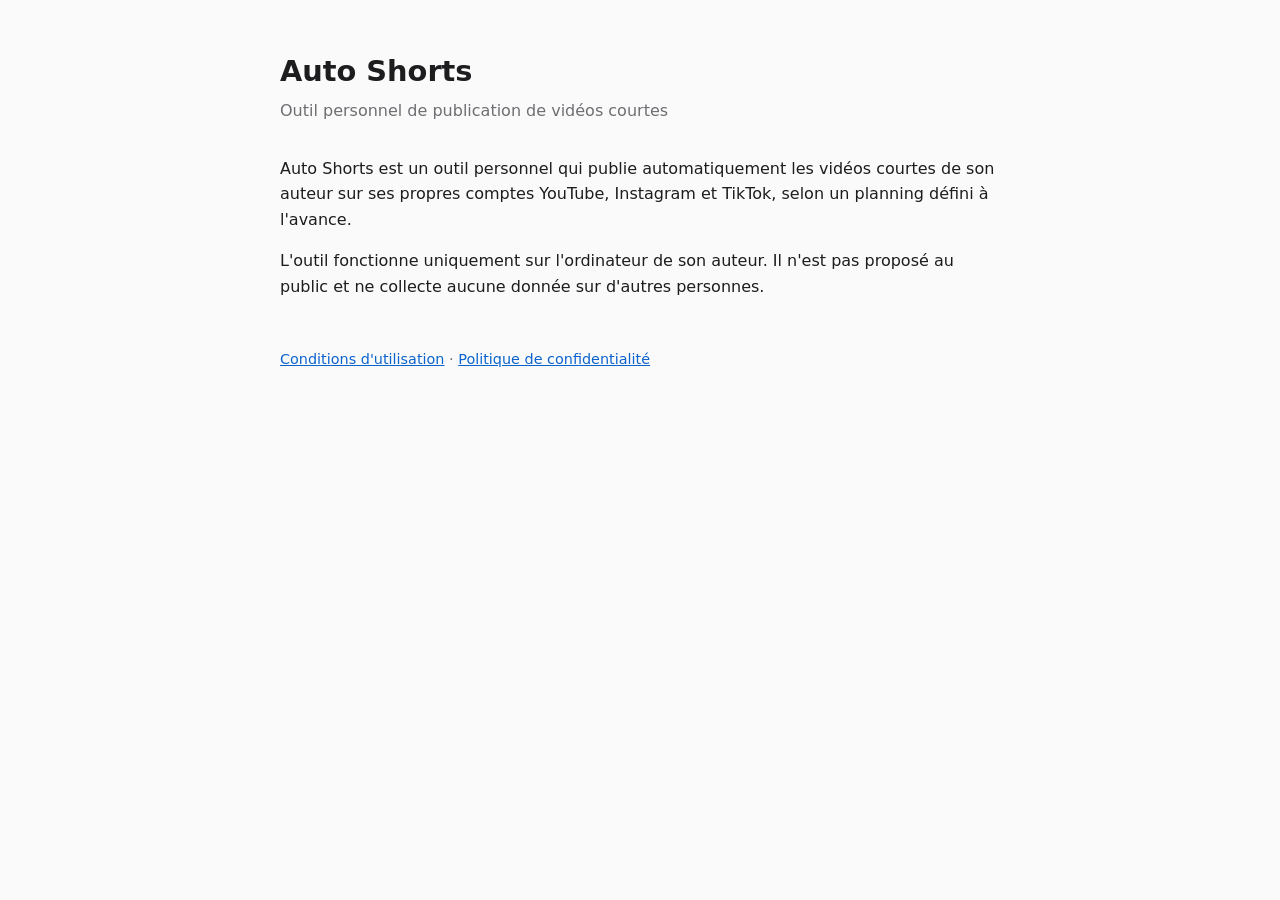
==== index.html @ 19599801 "Pages d'accueil, conditions et confidentialité d'Auto Shorts Co-Authored-By: Claude Opus 5.5 <norepl" ====
<!doctype html>
<html lang="fr">
<head>
<meta charset="utf-8">
<meta name="viewport" content="width=device-width, initial-scale=1">
<title>Auto Shorts</title>
<link rel="stylesheet" href="style.css">
</head>
<body>
<main>
  <h1>Auto Shorts</h1>
  <p class="maj">Outil personnel de publication de vidéos courtes</p>

  <p>Auto Shorts est un outil personnel qui publie automatiquement les vidéos courtes
  de son auteur sur ses propres comptes YouTube, Instagram et TikTok, selon un planning
  défini à l'avance.</p>

  <p>L'outil fonctionne uniquement sur l'ordinateur de son auteur. Il n'est pas proposé
  au public et ne collecte aucune donnée sur d'autres personnes.</p>

  <nav>
    <a href="terms.html">Conditions d'utilisation</a> ·
    <a href="privacy.html">Politique de confidentialité</a>
  </nav>
</main>
</body>
</html>
---- style.css ----
:root { --fond: #fafafa; --texte: #1d1d1f; --doux: #6e6e73; --lien: #0b63ce; }
@media (prefers-color-scheme: dark) {
  :root { --fond: #161618; --texte: #f2f2f2; --doux: #a1a1a6; --lien: #6cb2ff; }
}
body { margin: 0; background: var(--fond); color: var(--texte);
  font: 16px/1.6 system-ui, -apple-system, "Segoe UI", sans-serif; }
main { max-width: 720px; margin: 0 auto; padding: 48px 16px; }
h1 { font-size: 1.8rem; margin: 0 0 4px; }
h2 { font-size: 1.15rem; margin-top: 2rem; }
.maj { color: var(--doux); margin: 0 0 2rem; }
a { color: var(--lien); }
nav { margin-top: 3rem; color: var(--doux); font-size: .9rem; }
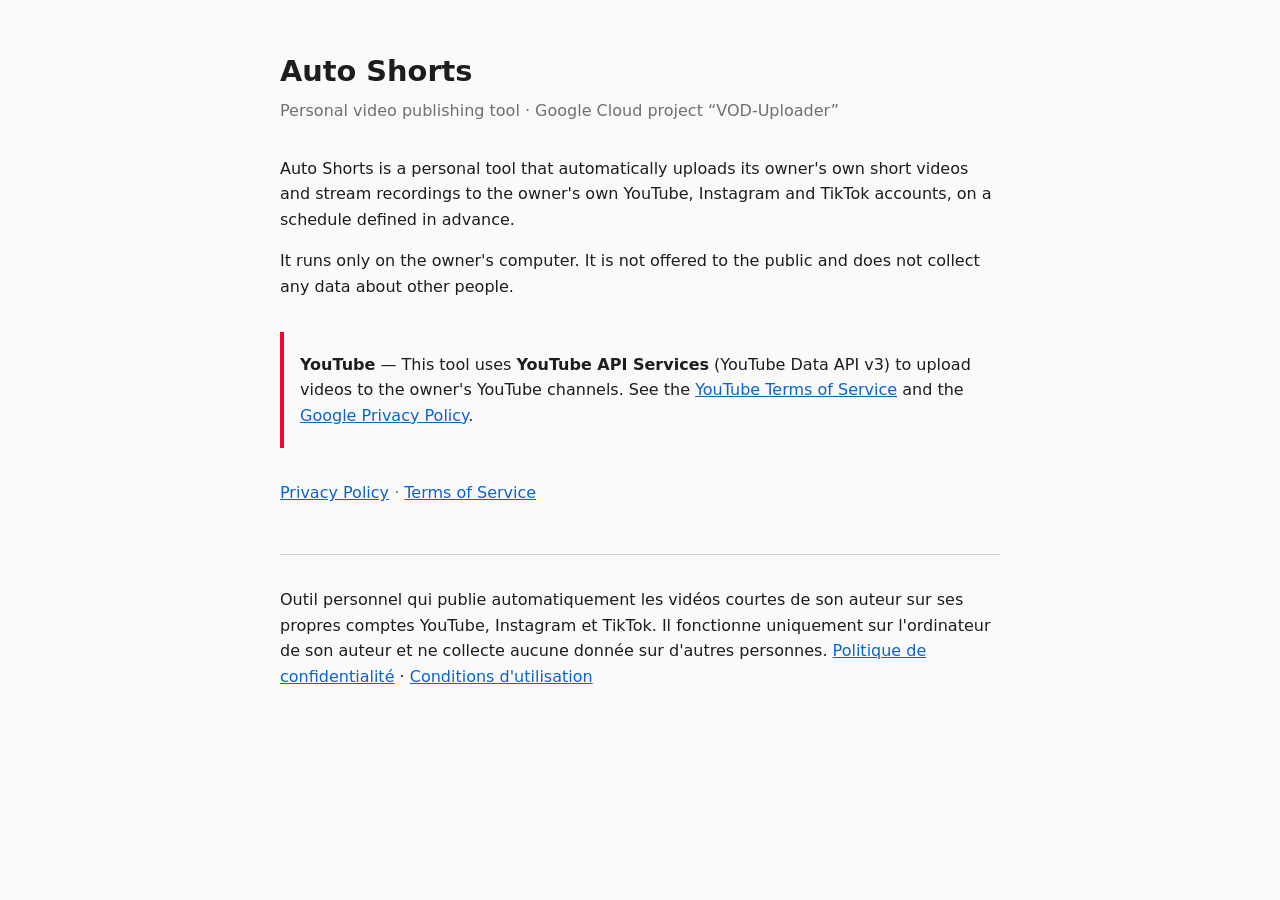
==== commit 30dbcfcd: "Accueil et conditions en anglais, mention des YouTube API Services Co-Authored-By: Claude Opus 5.5 <" ====
--- a/index.html
+++ b/index.html
@@ -1,5 +1,5 @@
 <!doctype html>
-<html lang="fr">
+<html lang="en">
 <head>
 <meta charset="utf-8">
 <meta name="viewport" content="width=device-width, initial-scale=1">
@@ -9,19 +9,34 @@
 <body>
 <main>
   <h1>Auto Shorts</h1>
-  <p class="maj">Outil personnel de publication de vidéos courtes</p>
+  <p class="maj">Personal video publishing tool · Google Cloud project “VOD-Uploader”</p>
 
-  <p>Auto Shorts est un outil personnel qui publie automatiquement les vidéos courtes
-  de son auteur sur ses propres comptes YouTube, Instagram et TikTok, selon un planning
-  défini à l'avance.</p>
+  <p>Auto Shorts is a personal tool that automatically uploads its owner's own short videos
+  and stream recordings to the owner's own YouTube, Instagram and TikTok accounts, on a
+  schedule defined in advance.</p>
 
-  <p>L'outil fonctionne uniquement sur l'ordinateur de son auteur. Il n'est pas proposé
-  au public et ne collecte aucune donnée sur d'autres personnes.</p>
+  <p>It runs only on the owner's computer. It is not offered to the public and does not
+  collect any data about other people.</p>
+
+  <div class="youtube">
+    <p><strong>YouTube</strong> — This tool uses <strong>YouTube API Services</strong>
+    (YouTube Data API v3) to upload videos to the owner's YouTube channels.
+    See the <a href="https://www.youtube.com/t/terms">YouTube Terms of Service</a> and the
+    <a href="https://policies.google.com/privacy">Google Privacy Policy</a>.</p>
+  </div>
 
   <nav>
-    <a href="terms.html">Conditions d'utilisation</a> ·
-    <a href="privacy.html">Politique de confidentialité</a>
+    <a href="privacy.html">Privacy Policy</a> ·
+    <a href="terms.html">Terms of Service</a>
   </nav>
+
+  <hr>
+
+  <p lang="fr">Outil personnel qui publie automatiquement les vidéos courtes de son auteur
+  sur ses propres comptes YouTube, Instagram et TikTok. Il fonctionne uniquement sur
+  l'ordinateur de son auteur et ne collecte aucune donnée sur d'autres personnes.
+  <a href="privacy.html#fr">Politique de confidentialité</a> ·
+  <a href="terms.html#fr">Conditions d'utilisation</a></p>
 </main>
 </body>
 </html>
--- a/style.css
+++ b/style.css
@@ -9,4 +9,7 @@
 h2 { font-size: 1.15rem; margin-top: 2rem; }
 .maj { color: var(--doux); margin: 0 0 2rem; }
 a { color: var(--lien); }
-nav { margin-top: 3rem; color: var(--doux); font-size: .9rem; }
+nav { margin-top: 2rem; color: var(--doux); }
+.youtube { border-left: 4px solid #ff0033; padding: 4px 16px; margin: 2rem 0; }
+hr { border: none; border-top: 1px solid var(--doux); opacity: .3; margin: 3rem 0 2rem; }
+code { font-size: .9em; }
